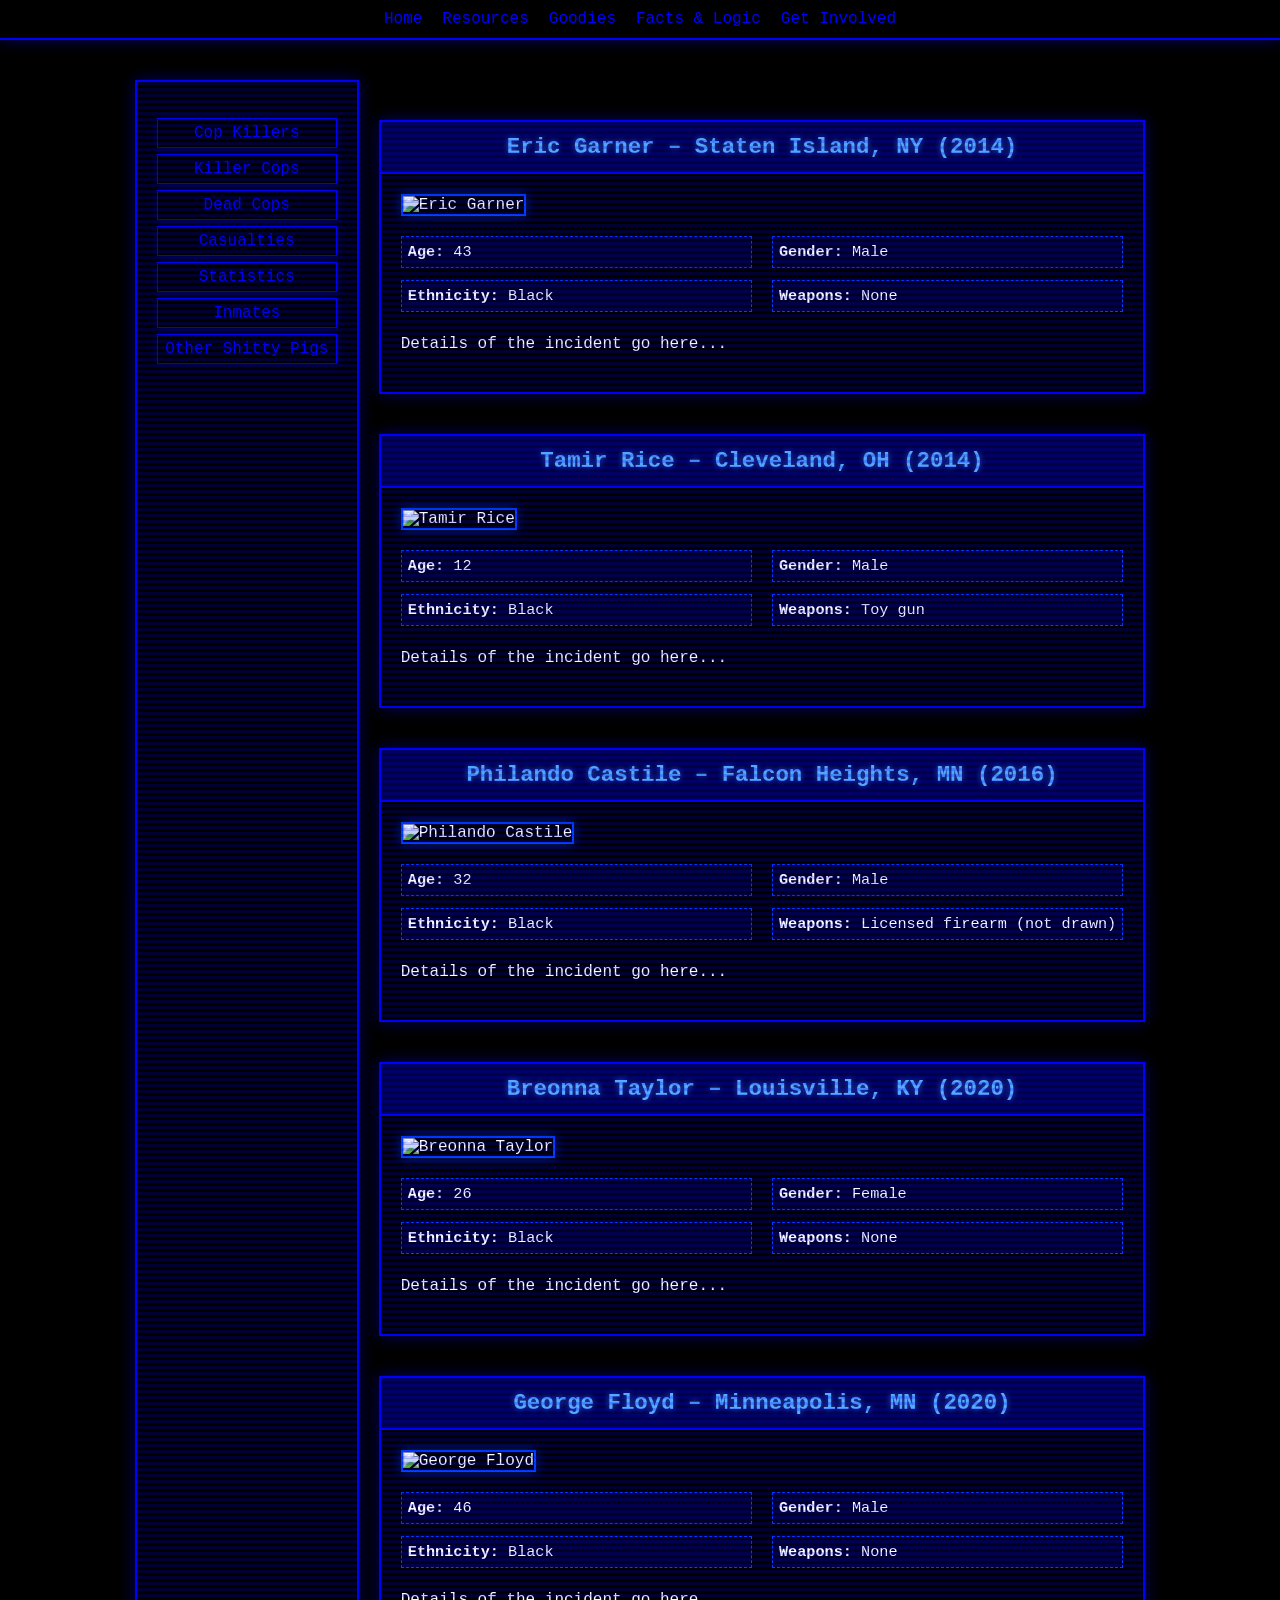
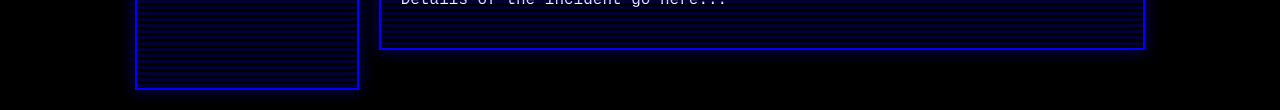
==== angels.html @ a635cd8c "Create angels.html" ====
<!-- index.html -->
<!DOCTYPE html>
<html lang="en">
<head>
    <meta charset="UTF-8">
    <title>Victims</title>
    <link rel="stylesheet" href="../style.css">
</head>
<body>
    <header>
        <nav>
            <ul>
                <li><a href="../index.html">Home</a></li>
                <li><a href="../resources.html">Resources</a></li>
                <li><a href="../goodies/goodies.html">Goodies</a></li>
                <li><a href="../education.html">Facts & Logic</a></li>
               <li><a href="../organize.html">Get Involved</a></li>
            </ul>
        </nav>
    </header>
    <div class="container">
        <div class="sidebar-nav module">
            <ul>
                <li><a href="heroes.html">Cop Killers</a></li>
                <li><a href="piggies/scumbags.html">Killer Cops</a></li>
                <li><a href="piggies/bacon.html">Dead Cops</a></li>
                <li><a href="angels.html">Casualties</a></li>
                <li><a href="statistics.html">Statistics</a></li>
                <li><a href="inmates.html">Inmates</a></li>
              <li><a href="piggies/perps.html">Other Shitty Pigs</a></li>
            </ul>
        </div>

        <!-- Case Files -->
        <div class="case-files">
            <!-- Case 1 -->
            <div class="case-file module">
                <h2 class="case-header">Eric Garner – Staten Island, NY (2014)</h2>
                <div class="case-image">
                    <!-- Replace with your image path -->
                    <img src="images/eric-garner.jpg" alt="Eric Garner">
                </div>
                <div class="case-info-grid">
                    <div><strong>Age:</strong> 43</div>
                    <div><strong>Gender:</strong> Male</div>
                    <div><strong>Ethnicity:</strong> Black</div>
                    <div><strong>Weapons:</strong> None</div>
                </div>
                <div class="case-details">
                    <!-- Your detailed text here -->
                    <p>Details of the incident go here...</p>
                </div>
            </div>

            <!-- Case 2 -->
            <div class="case-file module">
                <h2 class="case-header">Tamir Rice – Cleveland, OH (2014)</h2>
                <div class="case-image">
                    <img src="images/tamir-rice.jpg" alt="Tamir Rice">
                </div>
                <div class="case-info-grid">
                    <div><strong>Age:</strong> 12</div>
                    <div><strong>Gender:</strong> Male</div>
                    <div><strong>Ethnicity:</strong> Black</div>
                    <div><strong>Weapons:</strong> Toy gun</div>
                </div>
                <div class="case-details">
                    <p>Details of the incident go here...</p>
                </div>
            </div>

            <!-- Case 3 -->
            <div class="case-file module">
                <h2 class="case-header">Philando Castile – Falcon Heights, MN (2016)</h2>
                <div class="case-image">
                    <img src="images/philando-castile.jpg" alt="Philando Castile">
                </div>
                <div class="case-info-grid">
                    <div><strong>Age:</strong> 32</div>
                    <div><strong>Gender:</strong> Male</div>
                    <div><strong>Ethnicity:</strong> Black</div>
                    <div><strong>Weapons:</strong> Licensed firearm (not drawn)</div>
                </div>
                <div class="case-details">
                    <p>Details of the incident go here...</p>
                </div>
            </div>

            <!-- Case 4 -->
            <div class="case-file module">
                <h2 class="case-header">Breonna Taylor – Louisville, KY (2020)</h2>
                <div class="case-image">
                    <img src="images/breonna-taylor.jpg" alt="Breonna Taylor">
                </div>
                <div class="case-info-grid">
                    <div><strong>Age:</strong> 26</div>
                    <div><strong>Gender:</strong> Female</div>
                    <div><strong>Ethnicity:</strong> Black</div>
                    <div><strong>Weapons:</strong> None</div>
                </div>
                <div class="case-details">
                    <p>Details of the incident go here...</p>
                </div>
            </div>

            <!-- Case 5 -->
            <div class="case-file module">
                <h2 class="case-header">George Floyd – Minneapolis, MN (2020)</h2>
                <div class="case-image">
                    <img src="images/george-floyd.jpg" alt="George Floyd">
                </div>
                <div class="case-info-grid">
                    <div><strong>Age:</strong> 46</div>
                    <div><strong>Gender:</strong> Male</div>
                    <div><strong>Ethnicity:</strong> Black</div>
                    <div><strong>Weapons:</strong> None</div>
                </div>
                <div class="case-details">
                    <p>Details of the incident go here...</p>
                </div>
            </div>
        </div>

    </div>
</div>
      
    </div>
</body>
</html>
---- style.css ----
/* style.css */

/* --- Basic page setup --- */
body {
    font-family: 'Courier New', Courier, monospace;
    background-color: #000;
    color: #fff;
    margin: 0;
    padding: 0;
    overflow-x: hidden;
}

/* --- Main container/module --- */
.module {
    background-color: #000;
    border: 2px solid blue;
    box-shadow: 0 0 15px rgba(0, 0, 255, 0.4);
    padding: 20px;
    position: relative;
    overflow: hidden;
    margin: 0;
    max-width: none;
}

.module::before {
    content: '';
    position: absolute;
    top: 0;
    left: 0;
    width: 100%;
    height: 100%;
    background-image: repeating-linear-gradient(
        to bottom,
        rgba(0,0,255,0.2) 0px,
        rgba(0,0,255,0.2) 3px,
        transparent 3px,
        transparent 6px
    );
    pointer-events: none;
}

/* --- Sidebars --- */
.sidebar {
    border: 3px double blue;
    padding: 15px;
    margin: 10px;
}

/* --- Links with glitch effect --- */
a {
    color: blue;
    text-decoration: none;
    position: relative;
    transition: all 0.2s ease-in-out;
}

a:hover {
    animation: glitch 0.3s infinite;
}

@keyframes glitch {
    0% { text-shadow: 2px 0 blue, -2px 0 cyan; transform: translate(0,0); }
    20% { text-shadow: -2px -2px blue, 2px 2px cyan; transform: translate(-1px,1px); }
    40% { text-shadow: 2px 2px blue, -2px -2px cyan; transform: translate(1px,-1px); }
    60% { text-shadow: -2px 2px blue, 2px -2px cyan; transform: translate(-1px,1px); }
    80% { text-shadow: 2px -2px blue, -2px 2px cyan; transform: translate(1px,-1px); }
    100% { text-shadow: 2px 0 blue, -2px 0 cyan; transform: translate(0,0); }
}

/* --- CRT scanlines --- */
body::after {
    content: '';
    position: fixed;
    top: 0;
    left: 0;
    width: 100%;
    height: 100%;
    background-image: repeating-linear-gradient(
        rgba(0,0,0,0) 0px,
        rgba(0,0,0,0.05) 1px
    );
    pointer-events: none;
}

/* --- Glitchy background flicker --- */
@keyframes screen-flicker {
    0%, 19%, 21%, 50%, 52%, 100% { opacity: 1; }
    20%, 51% { opacity: 0.95; }
}

body {
    animation: screen-flicker 2s infinite;
}

/* --- Blue glow on hover --- */
.module:hover {
    box-shadow: 0 0 25px rgba(0, 0, 255, 0.6);
}

/* Header navigation */
header {
    position: fixed;
    top: 0;
    left: 0;
    width: 100%;
    background: #000;
    border-bottom: 2px solid blue;
    box-shadow: 0 0 15px rgba(0,0,255,0.4);
    z-index: 10;
    padding: 10px 0;
    text-align: center;
}

header nav ul {
    list-style: none;
    padding: 0;
    margin: 0;
    display: inline-flex;
    gap: 20px;
}

header nav a {
    color: blue;
    text-decoration: none;
}

header nav a:hover {
    animation: glitch 0.3s infinite;
}

/* Sidebar nav */
.sidebar-nav {
    width: 180px;
}

.sidebar-nav ul {
    list-style: none;
    padding: 0;
}

.sidebar-nav li {
    margin: 6px 0;
}

.sidebar-nav a {
    display: block;
    padding: 5px;
    border: 1px solid blue;
    text-align: center;
    text-decoration: none;
    color: blue;
    box-shadow: 0 0 10px rgba(0,0,255,0.3);
    transition: all 0.2s ease-in-out;
}

.sidebar-nav a:hover {
    color: #fff;
    box-shadow: 0 0 20px rgba(0,0,255,0.6);
    animation: glitch 0.3s infinite;
}

/* Main content */
.content-area {
    flex: 1;
}

/* Layout container */
.container {
    display: flex;
    gap: 20px;
    justify-content: center;
    align-items: stretch;
    max-width: 1200px;
    margin: 80px auto 20px;
}

.container > .module {
    margin: 0;
    max-width: none;
}

/* Description box */
.description-box {
    border: 2px solid blue;
    padding: 15px;
    margin-top: 20px;
    background: #000;
}

.case-files {
    display: flex;
    flex-direction: column;
    gap: 40px;
    margin: 40px 0;
}

.case-file {
    border: 2px solid blue;
    padding: 20px;
    background: #000;
    box-shadow: 0 0 15px rgba(0,0,255,0.4);
    position: relative;
}

.case-header {
    margin: -20px -20px 20px;
    padding: 12px 20px;
    background: #000044;
    border-bottom: 2px solid blue;
    color: #55aaff;
    text-shadow: 0 0 6px rgba(85,170,255,0.6);
    font-size: 1.4em;
    text-align: center;
}

.case-image {
    float: left;
    margin: 0 20px 20px 0;
    max-width: 250px;
}

.case-image img {
    width: 100%;
    height: auto;
    border: 2px solid #0044ff;
    box-shadow: 0 0 12px rgba(0,68,255,0.5);
}

.case-info-grid {
    display: grid;
    grid-template-columns: repeat(2, 1fr);
    gap: 12px 20px;
    margin: 20px 0;
    clear: both;
}

.case-info-grid div {
    font-size: 0.95em;
    padding: 6px;
    border: 1px dashed #0044ff;
    background: #000022;
}

.case-details {
    line-height: 1.5;
    margin-top: 20px;
}
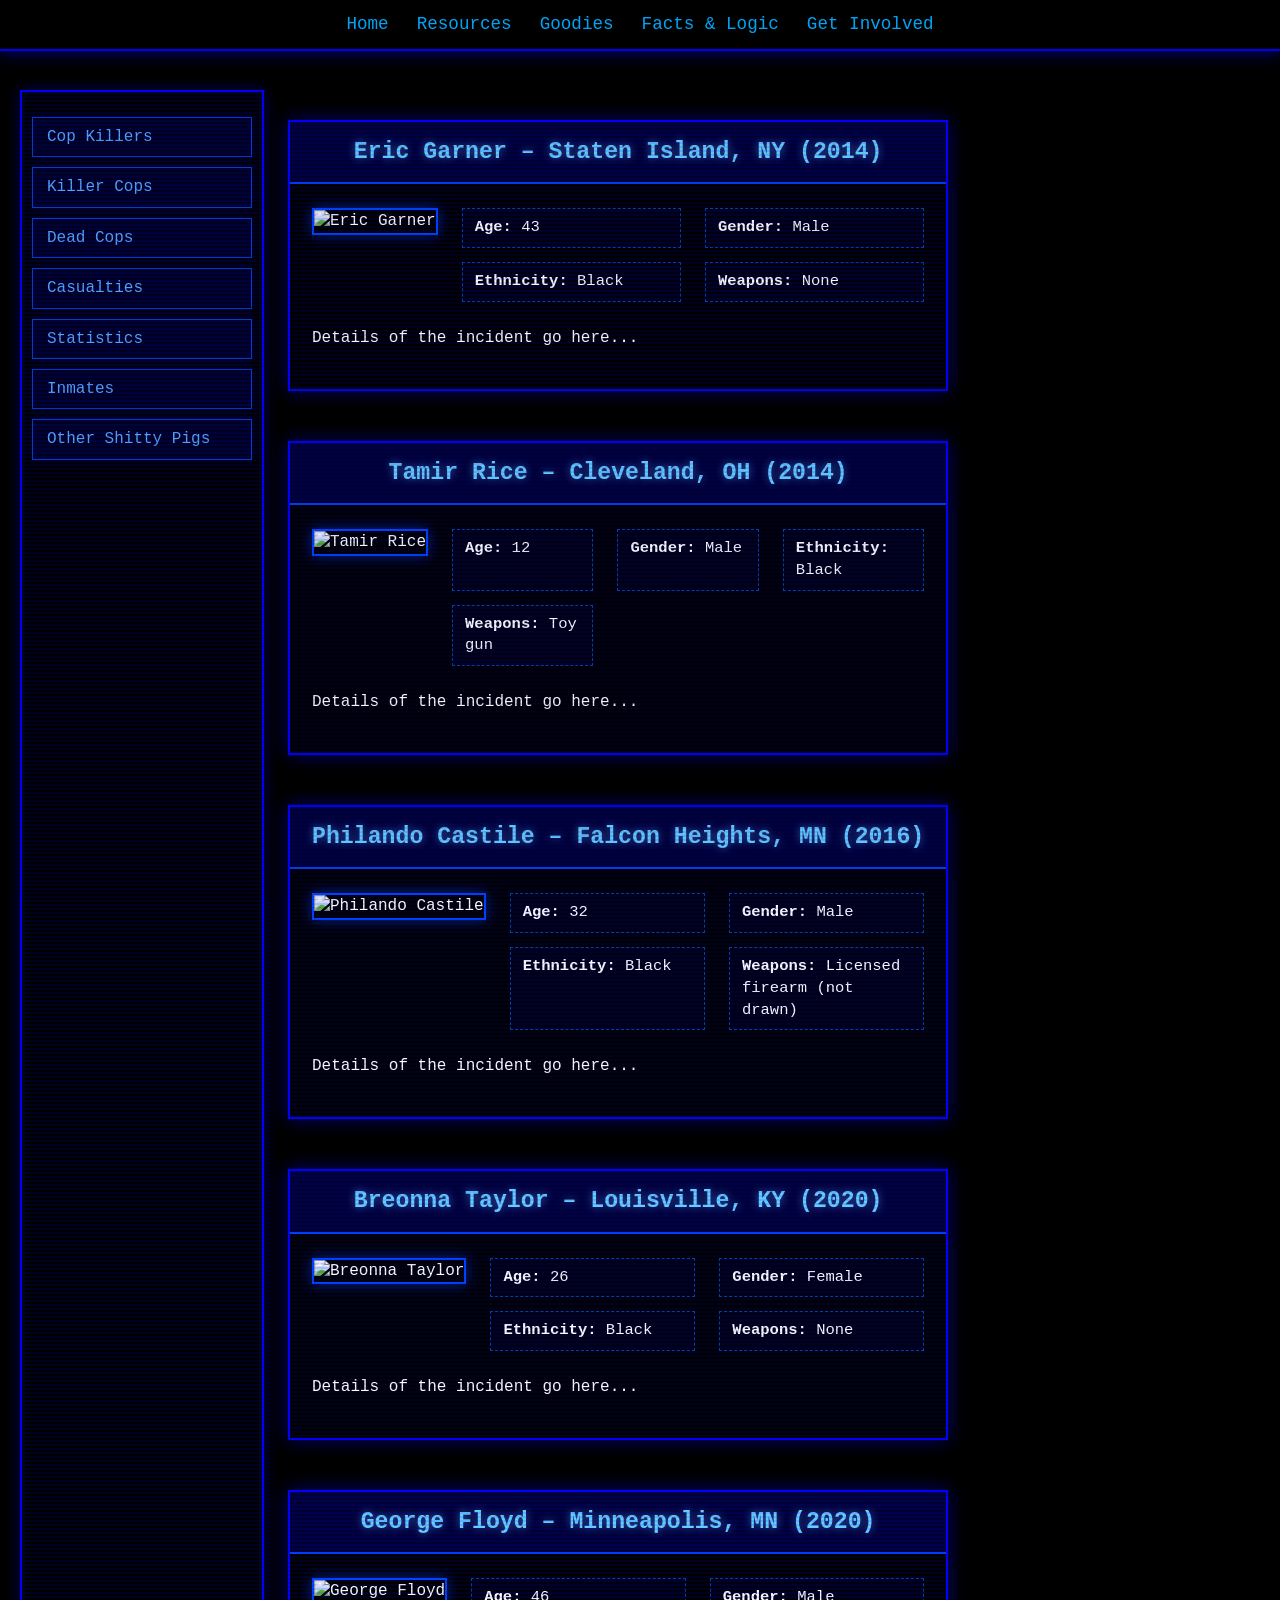
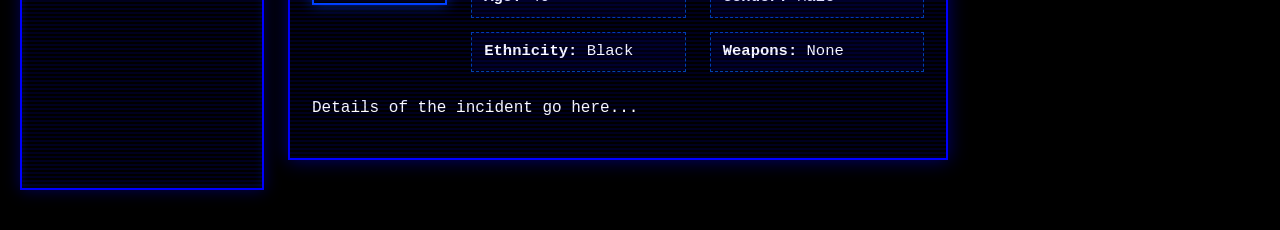
==== commit 471c4f4c: "Update angels.html" ====
--- a/angels.html
+++ b/angels.html
@@ -4,7 +4,7 @@
 <head>
     <meta charset="UTF-8">
     <title>Victims</title>
-    <link rel="stylesheet" href="../style.css">
+    <link rel="stylesheet" href="style.css">
 </head>
 <body>
     <header>
--- a/style.css
+++ b/style.css
@@ -1,4 +1,4 @@
-/* style.css */
+/* style.css - 90s CRT True Crime Vibe - Fixed & Enhanced */
 
 /* --- Basic page setup --- */
 body {
@@ -8,106 +8,99 @@
     margin: 0;
     padding: 0;
     overflow-x: hidden;
-}
-
-/* --- Main container/module --- */
+    line-height: 1.4;
+}
+
+/* CRT scanlines (full screen overlay) */
+body::after {
+    content: '';
+    position: fixed;
+    inset: 0;
+    background-image: repeating-linear-gradient(
+        to bottom,
+        transparent 0px,
+        rgba(0,0,0,0.06) 1px,
+        transparent 2px
+    );
+    pointer-events: none;
+    z-index: 9999; /* on top of everything */
+}
+
+/* Gentle CRT flicker */
+@keyframes screen-flicker {
+    0%, 19%, 21%, 50%, 52%, 100% { opacity: 1; }
+    20%, 51% { opacity: 0.97; }
+}
+body {
+    animation: screen-flicker 3.5s infinite;
+}
+
+/* --- Modules (cards/boxes) --- */
 .module {
     background-color: #000;
-    border: 2px solid blue;
-    box-shadow: 0 0 15px rgba(0, 0, 255, 0.4);
+    border: 2px solid #0000ff;
+    box-shadow: 0 0 15px rgba(0, 0, 255, 0.35),
+                inset 0 0 8px rgba(0, 80, 255, 0.15);
     padding: 20px;
     position: relative;
     overflow: hidden;
     margin: 0;
-    max-width: none;
-}
-
+}
+
+/* Subtle blue scanline overlay inside modules */
 .module::before {
     content: '';
     position: absolute;
-    top: 0;
-    left: 0;
-    width: 100%;
-    height: 100%;
+    inset: 0;
     background-image: repeating-linear-gradient(
         to bottom,
-        rgba(0,0,255,0.2) 0px,
-        rgba(0,0,255,0.2) 3px,
-        transparent 3px,
-        transparent 6px
+        rgba(0,0,255,0.12) 0px,
+        rgba(0,0,255,0.12) 2px,
+        transparent 2px,
+        transparent 4px
     );
     pointer-events: none;
-}
-
-/* --- Sidebars --- */
-.sidebar {
-    border: 3px double blue;
-    padding: 15px;
-    margin: 10px;
-}
-
-/* --- Links with glitch effect --- */
+    z-index: 1;
+}
+
+.module:hover {
+    box-shadow: 0 0 28px rgba(0, 0, 255, 0.6),
+                inset 0 0 12px rgba(0, 100, 255, 0.25);
+}
+
+/* --- Links & glitch hover --- */
 a {
-    color: blue;
+    color: #00aaff;
     text-decoration: none;
-    position: relative;
-    transition: all 0.2s ease-in-out;
+    transition: all 0.15s ease;
 }
 
 a:hover {
-    animation: glitch 0.3s infinite;
+    color: #88ccff;
+    animation: glitch 400ms infinite;
+    text-shadow: 0 0 6px rgba(0, 170, 255, 0.7);
 }
 
 @keyframes glitch {
-    0% { text-shadow: 2px 0 blue, -2px 0 cyan; transform: translate(0,0); }
-    20% { text-shadow: -2px -2px blue, 2px 2px cyan; transform: translate(-1px,1px); }
-    40% { text-shadow: 2px 2px blue, -2px -2px cyan; transform: translate(1px,-1px); }
-    60% { text-shadow: -2px 2px blue, 2px -2px cyan; transform: translate(-1px,1px); }
-    80% { text-shadow: 2px -2px blue, -2px 2px cyan; transform: translate(1px,-1px); }
-    100% { text-shadow: 2px 0 blue, -2px 0 cyan; transform: translate(0,0); }
-}
-
-/* --- CRT scanlines --- */
-body::after {
-    content: '';
-    position: fixed;
-    top: 0;
-    left: 0;
-    width: 100%;
-    height: 100%;
-    background-image: repeating-linear-gradient(
-        rgba(0,0,0,0) 0px,
-        rgba(0,0,0,0.05) 1px
-    );
-    pointer-events: none;
-}
-
-/* --- Glitchy background flicker --- */
-@keyframes screen-flicker {
-    0%, 19%, 21%, 50%, 52%, 100% { opacity: 1; }
-    20%, 51% { opacity: 0.95; }
-}
-
-body {
-    animation: screen-flicker 2s infinite;
-}
-
-/* --- Blue glow on hover --- */
-.module:hover {
-    box-shadow: 0 0 25px rgba(0, 0, 255, 0.6);
-}
-
-/* Header navigation */
+    0%   { transform: translate(0); }
+    20%  { transform: translate(-1.5px, 1.5px); }
+    40%  { transform: translate(1.5px, -1.5px); }
+    60%  { transform: translate(-1px, 1px); }
+    80%  { transform: translate(1px, -1px); }
+    100% { transform: translate(0); }
+}
+
+/* --- Header navigation --- */
 header {
     position: fixed;
     top: 0;
     left: 0;
     width: 100%;
     background: #000;
-    border-bottom: 2px solid blue;
-    box-shadow: 0 0 15px rgba(0,0,255,0.4);
-    z-index: 10;
-    padding: 10px 0;
+    border-bottom: 2px solid #0000ff;
+    box-shadow: 0 4px 15px rgba(0,0,255,0.4);
+    z-index: 100;
+    padding: 12px 0;
     text-align: center;
 }
 
@@ -116,106 +109,107 @@
     padding: 0;
     margin: 0;
     display: inline-flex;
-    gap: 20px;
+    gap: 28px;
+    font-size: 1.1em;
 }
 
 header nav a {
-    color: blue;
-    text-decoration: none;
+    color: #00aaff;
 }
 
 header nav a:hover {
-    animation: glitch 0.3s infinite;
-}
-
-/* Sidebar nav */
+    animation: glitch 400ms infinite;
+}
+
+/* --- Layout container (sidebar + content) --- */
+.container {
+    display: flex;
+    gap: 24px;
+    max-width: 1240px;
+    margin: 90px auto 40px;   /* extra top margin for fixed header */
+    padding: 0 15px;
+    align-items: stretch;
+}
+
+/* Fix sidebar - prevent squishing */
 .sidebar-nav {
-    width: 180px;
-}
-
+    flex: 0 0 220px;          /* fixed width, no grow, no shrink */
+    min-width: 220px;         /* enforce minimum */
+    max-width: 260px;
+}
+
+.sidebar-nav.module {
+    padding: 15px 10px;
+}
+
+/* Sidebar links - improved spacing & feel */
 .sidebar-nav ul {
     list-style: none;
     padding: 0;
+    margin: 0;
 }
 
 .sidebar-nav li {
-    margin: 6px 0;
+    margin: 10px 0;
 }
 
 .sidebar-nav a {
     display: block;
-    padding: 5px;
-    border: 1px solid blue;
-    text-align: center;
-    text-decoration: none;
-    color: blue;
-    box-shadow: 0 0 10px rgba(0,0,255,0.3);
-    transition: all 0.2s ease-in-out;
+    padding: 8px 14px;
+    border: 1px solid #0044cc;
+    background: #000022;
+    color: #55aaff;
+    text-align: left;
+    box-shadow: 0 0 8px rgba(0,0,255,0.25);
+    transition: all 0.2s;
+    white-space: nowrap;
+    overflow: hidden;
+    text-overflow: ellipsis;
 }
 
 .sidebar-nav a:hover {
-    color: #fff;
-    box-shadow: 0 0 20px rgba(0,0,255,0.6);
-    animation: glitch 0.3s infinite;
-}
-
-/* Main content */
+    background: #000044;
+    color: #ffffff;
+    box-shadow: 0 0 18px rgba(0,100,255,0.7);
+    animation: glitch 400ms infinite;
+}
+
+/* Main content area */
 .content-area {
-    flex: 1;
-}
-
-/* Layout container */
-.container {
-    display: flex;
-    gap: 20px;
-    justify-content: center;
-    align-items: stretch;
-    max-width: 1200px;
-    margin: 80px auto 20px;
-}
-
-.container > .module {
-    margin: 0;
-    max-width: none;
-}
-
-/* Description box */
-.description-box {
-    border: 2px solid blue;
-    padding: 15px;
-    margin-top: 20px;
-    background: #000;
-}
-
+    flex: 1 1 auto;           /* grow to fill space */
+    min-width: 0;             /* prevents overflow issues with long content */
+}
+
+/* Case files styling */
 .case-files {
     display: flex;
     flex-direction: column;
-    gap: 40px;
-    margin: 40px 0;
+    gap: 50px;
+    margin: 30px 0;
 }
 
 .case-file {
-    border: 2px solid blue;
-    padding: 20px;
+    border: 2px solid #0000ff;
+    padding: 22px;
     background: #000;
-    box-shadow: 0 0 15px rgba(0,0,255,0.4);
+    box-shadow: 0 0 18px rgba(0,0,255,0.45);
     position: relative;
 }
 
 .case-header {
-    margin: -20px -20px 20px;
-    padding: 12px 20px;
-    background: #000044;
-    border-bottom: 2px solid blue;
-    color: #55aaff;
-    text-shadow: 0 0 6px rgba(85,170,255,0.6);
-    font-size: 1.4em;
+    margin: -22px -22px 24px;
+    padding: 14px 22px;
+    background: #000033;
+    border-bottom: 2px solid #0044ff;
+    color: #66ccff;
+    text-shadow: 0 0 8px rgba(100,180,255,0.6);
+    font-size: 1.45em;
     text-align: center;
 }
 
 .case-image {
     float: left;
-    margin: 0 20px 20px 0;
+    margin: 0 24px 20px 0;
     max-width: 250px;
 }
 
@@ -223,25 +217,40 @@
     width: 100%;
     height: auto;
     border: 2px solid #0044ff;
-    box-shadow: 0 0 12px rgba(0,68,255,0.5);
+    box-shadow: 0 0 14px rgba(0,68,255,0.55);
+}
+
+/* Clearfix for floated images */
+.case-file::after {
+    content: "";
+    display: table;
+    clear: both;
 }
 
 .case-info-grid {
     display: grid;
-    grid-template-columns: repeat(2, 1fr);
-    gap: 12px 20px;
-    margin: 20px 0;
-    clear: both;
+    grid-template-columns: repeat(auto-fit, minmax(140px, 1fr));
+    gap: 14px 24px;
+    margin: 24px 0;
 }
 
 .case-info-grid div {
+    font-size: 0.97em;
+    padding: 8px 12px;
+    border: 1px dashed #0044aa;
+    background: #000011;
+}
+
+.case-details {
+    line-height: 1.55;
+    margin-top: 20px;
+}
+
+/* Description / disclaimer box */
+.description-box {
+    border: 2px solid #0044ff;
+    padding: 16px;
+    margin: 30px 0 10px;
+    background: #000022;
     font-size: 0.95em;
-    padding: 6px;
-    border: 1px dashed #0044ff;
-    background: #000022;
-}
-
-.case-details {
-    line-height: 1.5;
-    margin-top: 20px;
-}
+}
